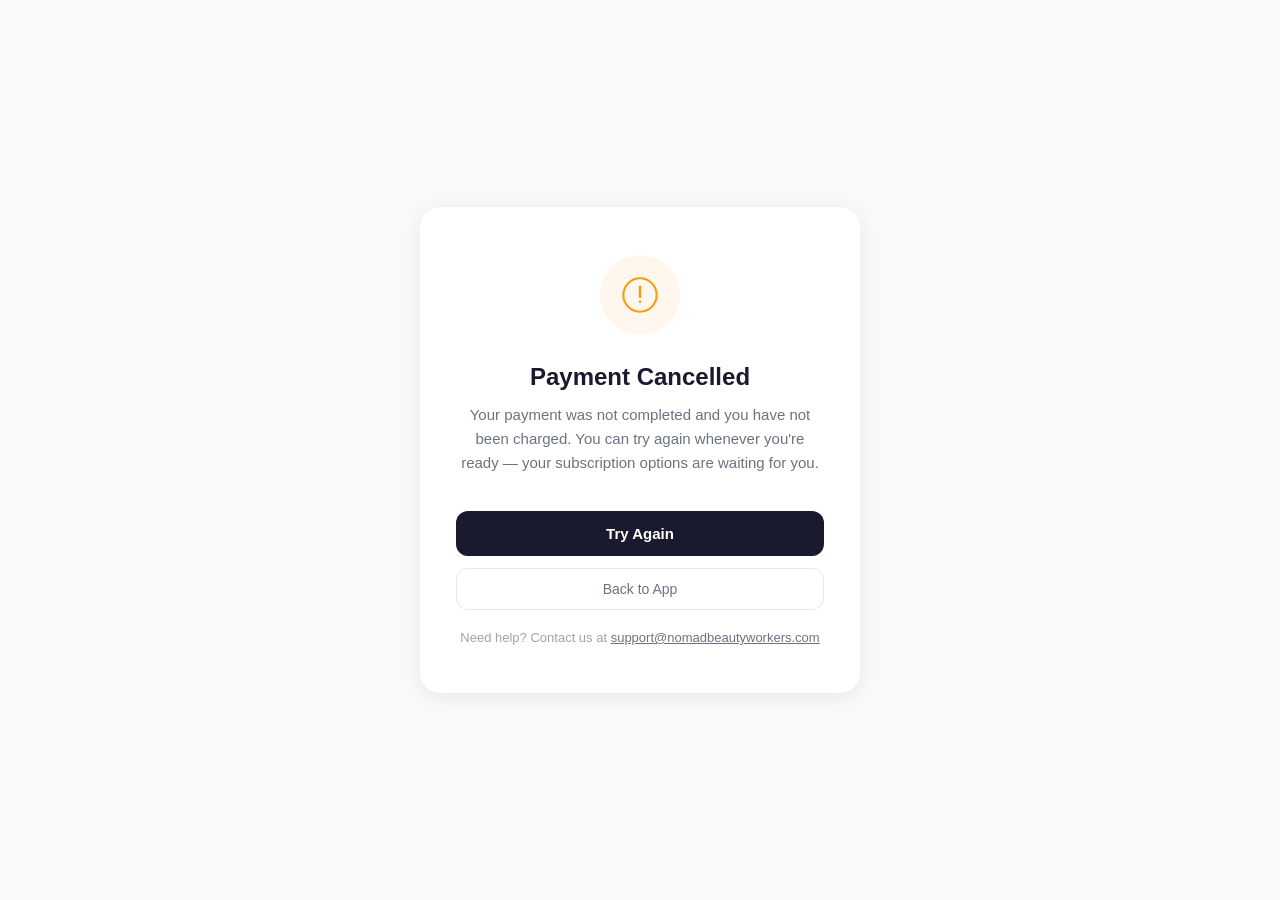
==== cancel.html @ 4d1fe89a "Add files via upload" ====
<!DOCTYPE html>
<html lang="en">
<head>
  <meta charset="UTF-8" />
  <meta name="viewport" content="width=device-width, initial-scale=1.0" />
  <title>Payment Cancelled – Nomad Beauty Workers</title>
  <style>
    * { box-sizing: border-box; margin: 0; padding: 0; }
    body {
      font-family: -apple-system, BlinkMacSystemFont, "Segoe UI", Roboto, sans-serif;
      background: #f9fafb;
      color: #1a1a2e;
      min-height: 100vh;
      display: flex;
      align-items: center;
      justify-content: center;
      padding: 24px 16px;
    }
    .card {
      max-width: 440px;
      width: 100%;
      background: #ffffff;
      border-radius: 20px;
      box-shadow: 0 4px 24px rgba(0, 0, 0, 0.08);
      padding: 48px 36px;
      text-align: center;
    }
    .icon-circle {
      width: 80px;
      height: 80px;
      border-radius: 50%;
      background: #fff7ed;
      display: flex;
      align-items: center;
      justify-content: center;
      margin: 0 auto 28px;
    }
    .x-icon {
      width: 40px;
      height: 40px;
      stroke: #f59e0b;
      stroke-width: 3;
      fill: none;
      stroke-linecap: round;
      stroke-linejoin: round;
    }
    h1 {
      font-size: 24px;
      font-weight: 700;
      color: #1a1a2e;
      margin-bottom: 12px;
    }
    .subtitle {
      font-size: 15px;
      color: #6b7280;
      line-height: 1.6;
      margin-bottom: 36px;
    }
    .btn-primary {
      display: block;
      background: #1a1a2e;
      color: #ffffff;
      font-size: 15px;
      font-weight: 600;
      padding: 14px 32px;
      border-radius: 12px;
      text-decoration: none;
      transition: background 0.2s;
      width: 100%;
      margin-bottom: 12px;
    }
    .btn-primary:hover { background: #2d2d44; }
    .btn-secondary {
      display: block;
      background: transparent;
      color: #6b7280;
      font-size: 14px;
      font-weight: 500;
      padding: 12px 32px;
      border-radius: 12px;
      text-decoration: none;
      border: 1px solid #e5e7eb;
      transition: background 0.2s, color 0.2s;
      width: 100%;
    }
    .btn-secondary:hover { background: #f3f4f6; color: #1a1a2e; }
    .note {
      margin-top: 20px;
      font-size: 13px;
      color: #9ca3af;
    }
  </style>
</head>
<body>
  <div class="card">
    <div class="icon-circle">
      <svg class="x-icon" viewBox="0 0 48 48">
        <circle cx="24" cy="24" r="20" stroke="#f59e0b" stroke-width="2.5" fill="none"/>
        <line x1="24" y1="14" x2="24" y2="26"/>
        <circle cx="24" cy="32" r="1.5" fill="#f59e0b" stroke="none"/>
      </svg>
    </div>

    <h1>Payment Cancelled</h1>
    <p class="subtitle">
      Your payment was not completed and you have not been charged.
      You can try again whenever you're ready — your subscription options are waiting for you.
    </p>

    <a class="btn-primary" href="nomadbeautyworkers://subscription">Try Again</a>
    <a class="btn-secondary" href="nomadbeautyworkers://">Back to App</a>

    <p class="note">
      Need help? Contact us at
      <a href="mailto:support@nomadbeautyworkers.com" style="color:#6b7280;">support@nomadbeautyworkers.com</a>
    </p>
  </div>
</body>
</html>
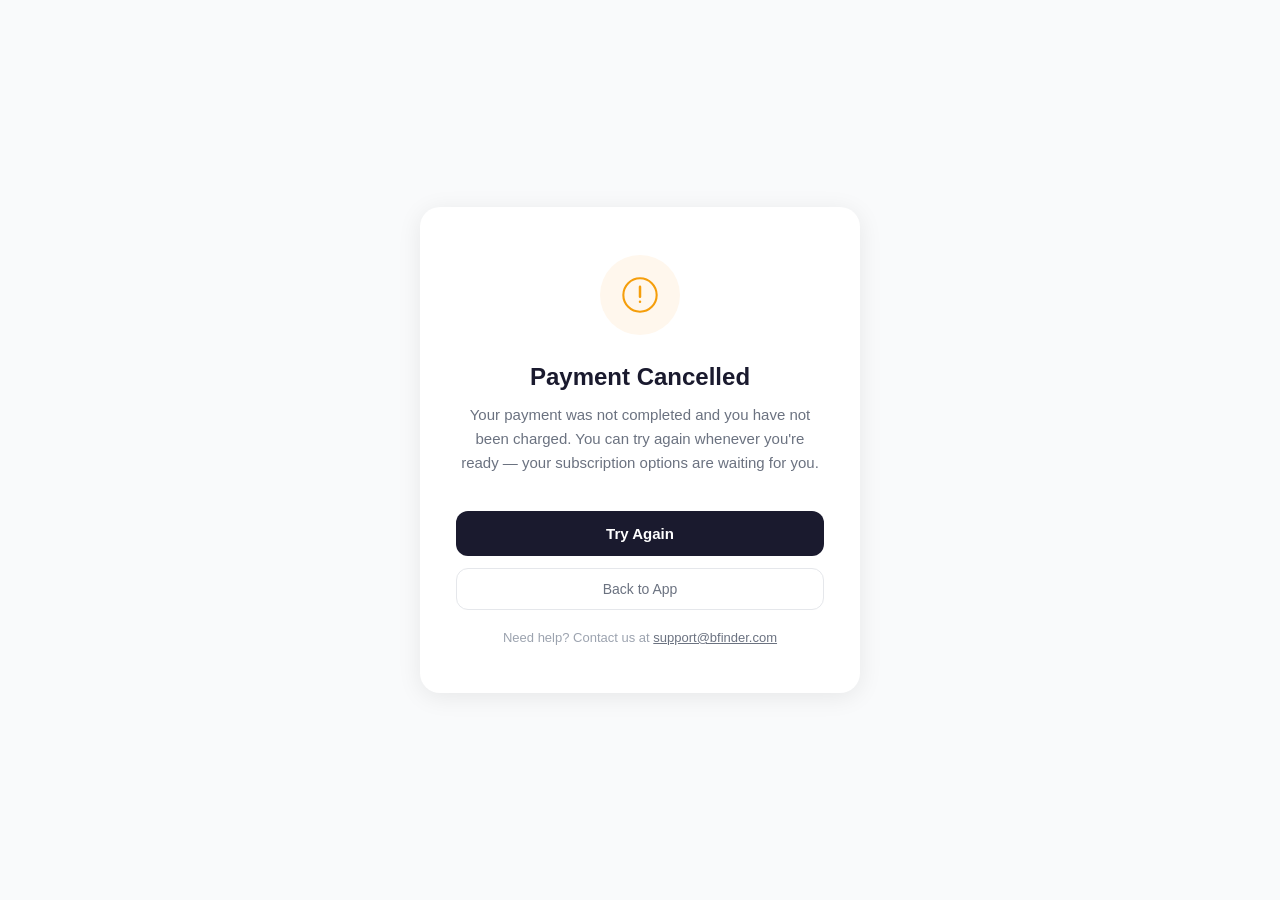
==== commit 4a97c7b4: "fix: change name to bfinder" ====
--- a/cancel.html
+++ b/cancel.html
@@ -3,7 +3,7 @@
 <head>
   <meta charset="UTF-8" />
   <meta name="viewport" content="width=device-width, initial-scale=1.0" />
-  <title>Payment Cancelled – Nomad Beauty Workers</title>
+  <title>Payment Cancelled – BFinder</title>
   <style>
     * { box-sizing: border-box; margin: 0; padding: 0; }
     body {
@@ -107,12 +107,12 @@
       You can try again whenever you're ready — your subscription options are waiting for you.
     </p>
 
-    <a class="btn-primary" href="nomadbeautyworkers://subscription">Try Again</a>
-    <a class="btn-secondary" href="nomadbeautyworkers://">Back to App</a>
+    <a class="btn-primary" href="bfinder://subscription">Try Again</a>
+    <a class="btn-secondary" href="bfinder://">Back to App</a>
 
     <p class="note">
       Need help? Contact us at
-      <a href="mailto:support@nomadbeautyworkers.com" style="color:#6b7280;">support@nomadbeautyworkers.com</a>
+      <a href="mailto:support@bfinder.com" style="color:#6b7280;">support@bfinder.com</a>
     </p>
   </div>
 </body>
